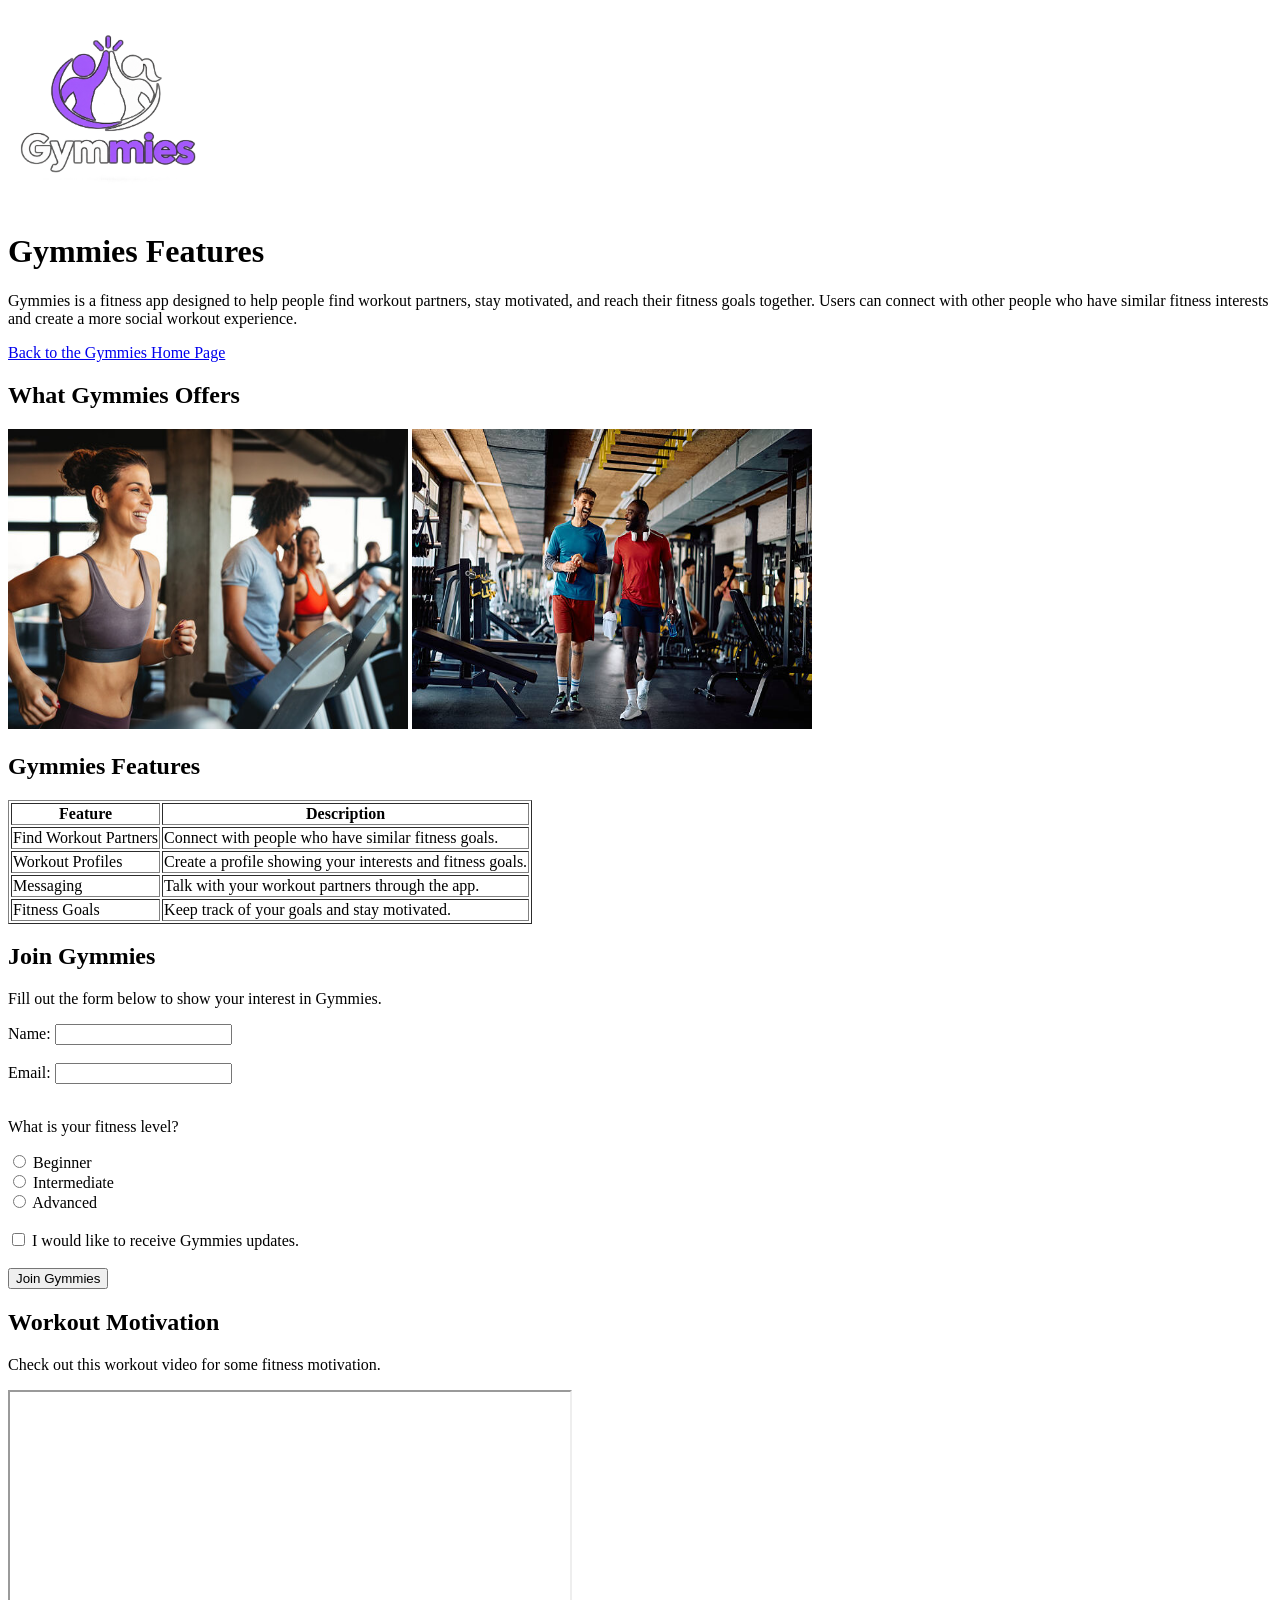
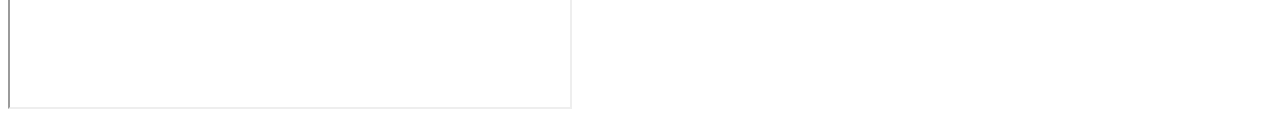
==== product_site/features.html @ 604368fb "m" ====
<!DOCTYPE html>
<html>

<head>
    <title>Gymmies Features</title>
</head>

<body>
    <header>
        <img src="images/gymmies-logo.png"
             alt="Gymmies logo"
             width="200"
             height="200">
    </header>

    <h1>Gymmies Features</h1>

    <p>
        Gymmies is a fitness app designed to help people find workout partners,
        stay motivated, and reach their fitness goals together. Users can connect
        with other people who have similar fitness interests and create a more
        social workout experience.
    </p>
    <p>
        <a href="homepage.html">Back to the Gymmies Home Page</a>
    </p>

    <h2>What Gymmies Offers</h2>

    <img src="images/gym-workout.jpg"
         alt="People working out together at a gym"
         width="400"
         height="300">

    <img src="images/workout-partners.jpg"
         alt="Two workout partners exercising together"
         width="400"
         height="300">


    <h2>Gymmies Features</h2>

    <table border="1">
        <tr>
            <th>Feature</th>
            <th>Description</th>
        </tr>

        <tr>
            <td>Find Workout Partners</td>
            <td>Connect with people who have similar fitness goals.</td>
        </tr>

        <tr>
            <td>Workout Profiles</td>
            <td>Create a profile showing your interests and fitness goals.</td>
        </tr>

        <tr>
            <td>Messaging</td>
            <td>Talk with your workout partners through the app.</td>
        </tr>

        <tr>
            <td>Fitness Goals</td>
            <td>Keep track of your goals and stay motivated.</td>
        </tr>
    </table>

    <h2>Join Gymmies</h2>

    <p>
        Fill out the form below to show your interest in Gymmies.
    </p>

    <form>

        <label for="name">Name:</label>
        <input type="text"
               id="name"
               name="name"
               required
               maxlength="50">

        <br><br>

        <label for="email">Email:</label>
        <input type="email"
               id="email"
               name="email"
               required>

        <br><br>

        <p>What is your fitness level?</p>

        <input type="radio"
               id="beginner"
               name="fitness"
               value="beginner"
               required>

        <label for="beginner">Beginner</label>

        <br>

        <input type="radio"
               id="intermediate"
               name="fitness"
               value="intermediate">

        <label for="intermediate">Intermediate</label>

        <br>

        <input type="radio"
               id="advanced"
               name="fitness"
               value="advanced">

        <label for="advanced">Advanced</label>

        <br><br>

        <input type="checkbox"
               id="updates"
               name="updates">

        <label for="updates">
            I would like to receive Gymmies updates.
        </label>

        <br><br>

        <input type="submit" value="Join Gymmies">

    </form>

    <h2>Workout Motivation</h2>

    <p>
        Check out this workout video for some fitness motivation.
    </p>

    <iframe width="560"
            height="315"
            src="https://www.youtube.com/embed/XWxKXpwwvz8"
            title="Workout motivation video"
            allowfullscreen>
    </iframe>

</body>

</html>
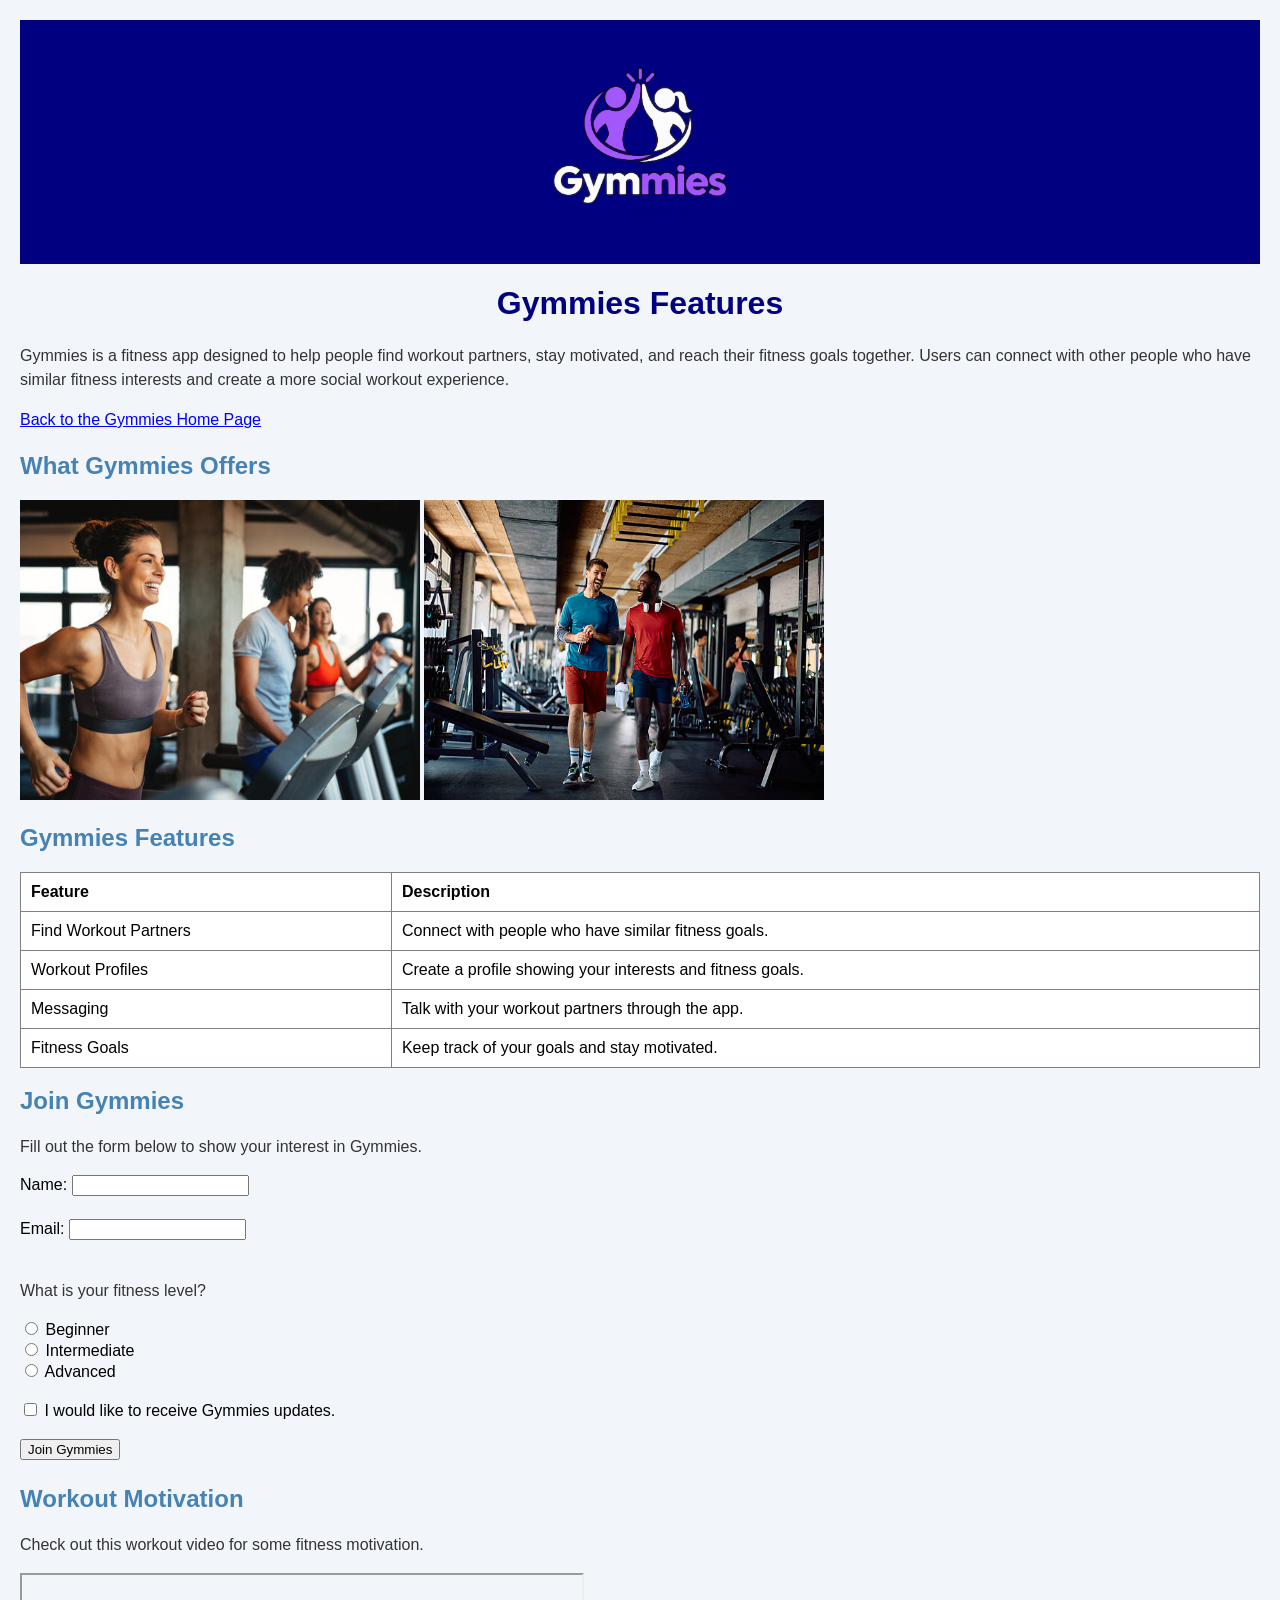
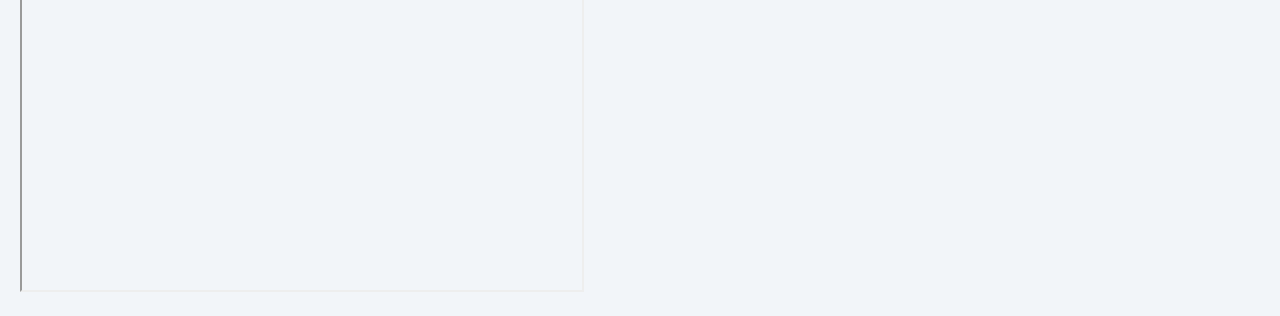
==== commit d4933d27: "w" ====
--- a/product_site/features.html
+++ b/product_site/features.html
@@ -3,6 +3,7 @@
 
 <head>
     <title>Gymmies Features</title>
+    <link rel="stylesheet" href="css/style.css">
 </head>
 
 <body>
--- a/product_site/css/style.css
+++ b/product_site/css/style.css
@@ -0,0 +1,102 @@
+/* Page background and font */
+body {
+    background-color: #f2f5f9;
+    font-family: Arial, Helvetica, sans-serif;
+    margin: 20px;
+}
+
+/* Main headings */
+h1 {
+    color: navy;
+    text-align: center;
+}
+
+/* Other headings */
+h2 {
+    color: steelblue;
+}
+
+/* Paragraphs */
+p {
+    color: #333333;
+    font-size: 16px;
+    line-height: 1.5;
+}
+
+/* About page header */
+header {
+    background-color: navy;
+    padding: 20px;
+    text-align: center;
+}
+
+/* Header text */
+header h1,
+header p {
+    color: white;
+}
+
+/* About page feature sections */
+.feature {
+    background-color: white;
+    padding: 15px;
+    margin: 15px 0;
+}
+
+/* About page main title */
+#main-title {
+    color: white;
+}
+
+/* Images */
+img {
+    max-width: 100%;
+}
+
+/* Table */
+table {
+    background-color: white;
+    border-collapse: collapse;
+    width: 100%;
+}
+
+th,
+td {
+    padding: 10px;
+    text-align: left;
+}
+
+/* Form */
+input {
+    margin-bottom: 5px;
+}
+
+/* Links */
+a:link {
+    color: blue;
+}
+
+a:visited {
+    color: purple;
+}
+
+a:hover {
+    color: red;
+}
+
+/* Navigation */
+nav {
+    background-color: white;
+    padding: 15px;
+}
+
+/* Footer */
+footer {
+    background-color: navy;
+    padding: 10px;
+    text-align: center;
+}
+
+footer p {
+    color: white;
+}
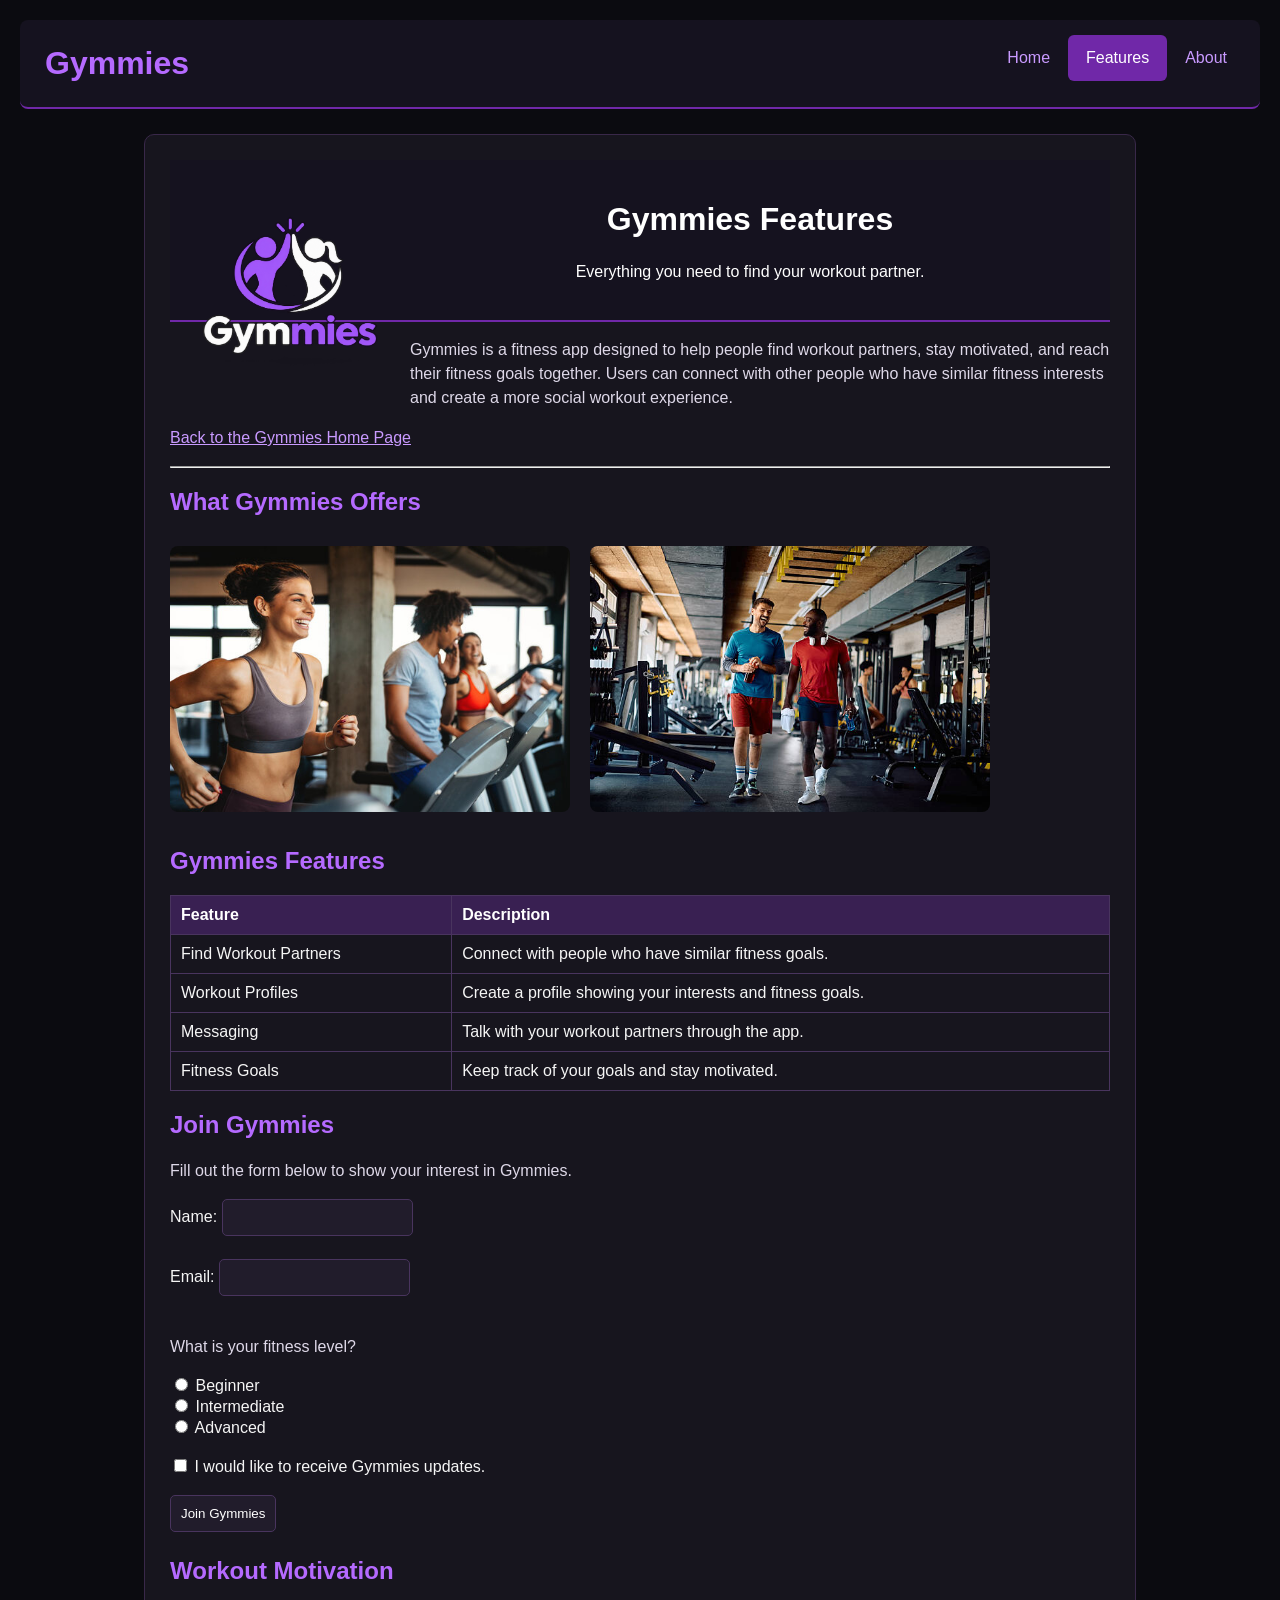
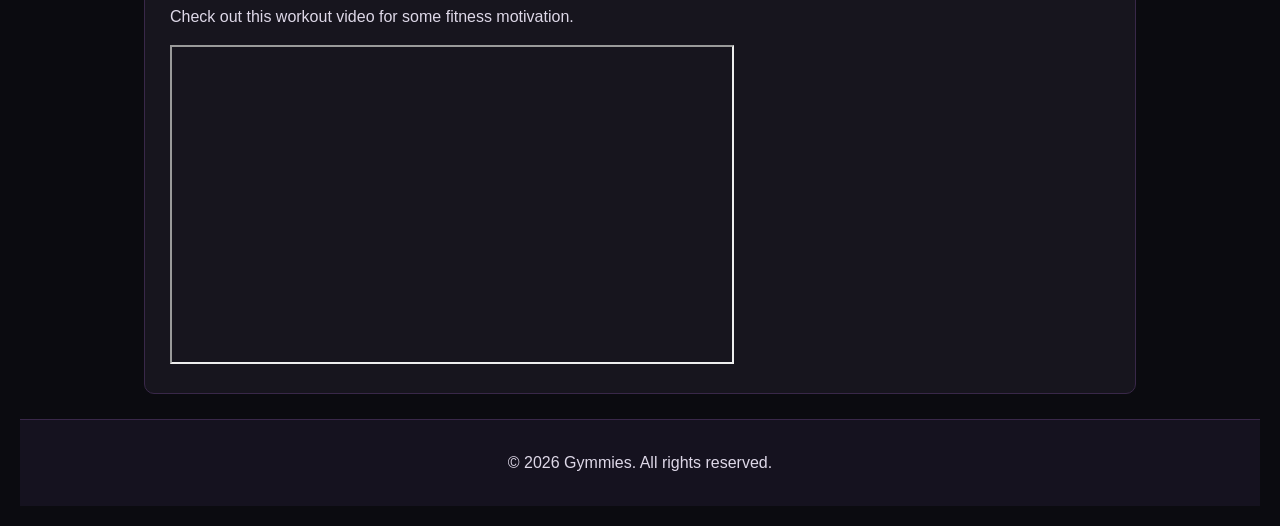
==== commit 23b46e9a: "m" ====
--- a/product_site/features.html
+++ b/product_site/features.html
@@ -1,155 +1,186 @@
 <!DOCTYPE html>
-<html>
+<html lang="en">
 
 <head>
+    <meta charset="UTF-8">
+    <meta name="viewport" content="width=device-width, initial-scale=1.0">
     <title>Gymmies Features</title>
     <link rel="stylesheet" href="css/style.css">
 </head>
 
 <body>
-    <header>
-        <img src="images/gymmies-logo.png"
-             alt="Gymmies logo"
-             width="200"
-             height="200">
-    </header>
 
-    <h1>Gymmies Features</h1>
+    <!-- Header and navigation -->
+    <div class="header">
+        <h1>Gymmies</h1>
 
-    <p>
-        Gymmies is a fitness app designed to help people find workout partners,
-        stay motivated, and reach their fitness goals together. Users can connect
-        with other people who have similar fitness interests and create a more
-        social workout experience.
-    </p>
-    <p>
-        <a href="homepage.html">Back to the Gymmies Home Page</a>
-    </p>
+        <a href="about.html">About</a>
+        <a href="features.html" class="active">Features</a>
+        <a href="homepage.html">Home</a>
+    </div>
 
-    <h2>What Gymmies Offers</h2>
+    <!-- Main content -->
+    <div class="content">
 
-    <img src="images/gym-workout.jpg"
-         alt="People working out together at a gym"
-         width="400"
-         height="300">
+        <header>
+            <img src="images/gymmies-logo.png"
+                 alt="Gymmies logo"
+                 width="200"
+                 height="200">
 
-    <img src="images/workout-partners.jpg"
-         alt="Two workout partners exercising together"
-         width="400"
-         height="300">
+            <h1>Gymmies Features</h1>
+            <p>Everything you need to find your workout partner.</p>
+        </header>
 
+        <main>
 
-    <h2>Gymmies Features</h2>
+            <p>
+                Gymmies is a fitness app designed to help people find workout partners,
+                stay motivated, and reach their fitness goals together. Users can connect
+                with other people who have similar fitness interests and create a more
+                social workout experience.
+            </p>
 
-    <table border="1">
-        <tr>
-            <th>Feature</th>
-            <th>Description</th>
-        </tr>
+            <p>
+                <a href="homepage.html">Back to the Gymmies Home Page</a>
+            </p>
 
-        <tr>
-            <td>Find Workout Partners</td>
-            <td>Connect with people who have similar fitness goals.</td>
-        </tr>
+            <hr>
 
-        <tr>
-            <td>Workout Profiles</td>
-            <td>Create a profile showing your interests and fitness goals.</td>
-        </tr>
+            <h2>What Gymmies Offers</h2>
 
-        <tr>
-            <td>Messaging</td>
-            <td>Talk with your workout partners through the app.</td>
-        </tr>
+            <img src="images/gym-workout.jpg"
+                 alt="People working out together at a gym"
+                 width="400"
+                 height="300">
 
-        <tr>
-            <td>Fitness Goals</td>
-            <td>Keep track of your goals and stay motivated.</td>
-        </tr>
-    </table>
+            <img src="images/workout-partners.jpg"
+                 alt="Two workout partners exercising together"
+                 width="400"
+                 height="300">
 
-    <h2>Join Gymmies</h2>
+            <div style="clear: both;"></div>
 
-    <p>
-        Fill out the form below to show your interest in Gymmies.
-    </p>
+            <h2>Gymmies Features</h2>
 
-    <form>
+            <table>
+                <tr>
+                    <th>Feature</th>
+                    <th>Description</th>
+                </tr>
 
-        <label for="name">Name:</label>
-        <input type="text"
-               id="name"
-               name="name"
-               required
-               maxlength="50">
+                <tr>
+                    <td>Find Workout Partners</td>
+                    <td>Connect with people who have similar fitness goals.</td>
+                </tr>
 
-        <br><br>
+                <tr>
+                    <td>Workout Profiles</td>
+                    <td>Create a profile showing your interests and fitness goals.</td>
+                </tr>
 
-        <label for="email">Email:</label>
-        <input type="email"
-               id="email"
-               name="email"
-               required>
+                <tr>
+                    <td>Messaging</td>
+                    <td>Talk with your workout partners through the app.</td>
+                </tr>
 
-        <br><br>
+                <tr>
+                    <td>Fitness Goals</td>
+                    <td>Keep track of your goals and stay motivated.</td>
+                </tr>
+            </table>
 
-        <p>What is your fitness level?</p>
+            <h2>Join Gymmies</h2>
 
-        <input type="radio"
-               id="beginner"
-               name="fitness"
-               value="beginner"
-               required>
+            <p>
+                Fill out the form below to show your interest in Gymmies.
+            </p>
 
-        <label for="beginner">Beginner</label>
+            <form>
 
-        <br>
+                <label for="name">Name:</label>
+                <input type="text"
+                       id="name"
+                       name="name"
+                       required
+                       maxlength="50">
 
-        <input type="radio"
-               id="intermediate"
-               name="fitness"
-               value="intermediate">
+                <br><br>
 
-        <label for="intermediate">Intermediate</label>
+                <label for="email">Email:</label>
+                <input type="email"
+                       id="email"
+                       name="email"
+                       required>
 
-        <br>
+                <br><br>
 
-        <input type="radio"
-               id="advanced"
-               name="fitness"
-               value="advanced">
+                <p>What is your fitness level?</p>
 
-        <label for="advanced">Advanced</label>
+                <input type="radio"
+                       id="beginner"
+                       name="fitness"
+                       value="beginner"
+                       required>
 
-        <br><br>
+                <label for="beginner">Beginner</label>
 
-        <input type="checkbox"
-               id="updates"
-               name="updates">
+                <br>
 
-        <label for="updates">
-            I would like to receive Gymmies updates.
-        </label>
+                <input type="radio"
+                       id="intermediate"
+                       name="fitness"
+                       value="intermediate">
 
-        <br><br>
+                <label for="intermediate">Intermediate</label>
 
-        <input type="submit" value="Join Gymmies">
+                <br>
 
-    </form>
+                <input type="radio"
+                       id="advanced"
+                       name="fitness"
+                       value="advanced">
 
-    <h2>Workout Motivation</h2>
+                <label for="advanced">Advanced</label>
 
-    <p>
-        Check out this workout video for some fitness motivation.
-    </p>
+                <br><br>
 
-    <iframe width="560"
-            height="315"
-            src="https://www.youtube.com/embed/XWxKXpwwvz8"
-            title="Workout motivation video"
-            allowfullscreen>
-    </iframe>
+                <input type="checkbox"
+                       id="updates"
+                       name="updates">
+
+                <label for="updates">
+                    I would like to receive Gymmies updates.
+                </label>
+
+                <br><br>
+
+                <input type="submit" value="Join Gymmies">
+
+            </form>
+
+            <h2>Workout Motivation</h2>
+
+            <p>
+                Check out this workout video for some fitness motivation.
+            </p>
+
+            <iframe width="560"
+                    height="315"
+                    src="https://www.youtube.com/embed/XWxKXpwwvz8"
+                    title="Workout motivation video"
+                    allowfullscreen>
+            </iframe>
+
+        </main>
+
+    </div>
+
+    <!-- Footer -->
+    <footer>
+        <p>&copy; 2026 Gymmies. All rights reserved.</p>
+    </footer>
 
 </body>
 
-</html>
+</html>
--- a/product_site/css/style.css
+++ b/product_site/css/style.css
@@ -1,61 +1,142 @@
-/* Page background and font */
+/* page background and font */
 body {
-    background-color: #f2f5f9;
+    background-color: #0b0b10;
     font-family: Arial, Helvetica, sans-serif;
     margin: 20px;
-}
-
-/* Main headings */
+    color: #f5f5f5;
+}
+
+/* gymmies logo */
+.logo {
+    float: left;
+    width: 60px;
+    height: 60px;
+    object-fit: contain;
+    margin: 0 15px 0 0;
+}
+
+/* Header title */
+.header h1 {
+    float: left;
+    color: #b56aff;
+    margin: 10px 20px 10px 0;
+}
+
+/* main headings */
 h1 {
-    color: navy;
+    color: #b56aff;
     text-align: center;
 }
 
-/* Other headings */
+/* other headings */
 h2 {
-    color: steelblue;
-}
-
-/* Paragraphs */
+    color: #b56aff;
+}
+
+/* paragraphs */
 p {
-    color: #333333;
+    color: #ded8e8;
     font-size: 16px;
     line-height: 1.5;
 }
 
-/* About page header */
+/* header */
+.header {
+    overflow: hidden;
+    background-color: #15121f;
+    padding: 15px;
+    border-bottom: 2px solid #7028a8;
+    border-radius: 8px;
+}
+
+/* header logo */
+.header h1 {
+    float: left;
+    color: #b56aff;
+    margin: 10px;
+}
+
+/* header navigation links */
+.header a {
+    float: right;
+    color: #eee5f7;
+    text-decoration: none;
+    font-size: 16px;
+    padding: 14px 18px;
+    border-radius: 6px;
+}
+
+/* navigation hover effect */
+.header a:hover {
+    background-color: #392052;
+    color: white;
+}
+
+/* navigation click effect */
+.header a:active {
+    background-color: #9145cc;
+    color: white;
+}
+
+/* active/current page link */
+.header a.active {
+    background-color: #7028a8;
+    color: white;
+}
+
+/* main content box */
+.content {
+    float: left;
+    width: 80%;
+    box-sizing: border-box;
+    margin: 25px 10%;
+    padding: 25px;
+    background-color: #17151e;
+    border: 1px solid #392849;
+    border-radius: 10px;
+}
+
+/* about page header */
 header {
-    background-color: navy;
+    background-color: #15121f;
     padding: 20px;
     text-align: center;
-}
-
-/* Header text */
+    border-bottom: 2px solid #7028a8;
+}
+
+/* header text */
 header h1,
 header p {
     color: white;
 }
 
-/* About page feature sections */
+/* about page feature sections */
 .feature {
-    background-color: white;
+    background-color: #211c2b;
     padding: 15px;
     margin: 15px 0;
-}
-
-/* About page main title */
+    border: 1px solid #392849;
+    border-radius: 8px;
+}
+
+/* about page main title */
 #main-title {
-    color: white;
-}
-
-/* Images */
+    color: #b56aff;
+}
+
+/* images */
 img {
+    float: left;
     max-width: 100%;
-}
-
-/* Table */
+    height: auto;
+    margin: 10px 20px 15px 0;
+    border-radius: 8px;
+}
+
+/* table */
 table {
-    background-color: white;
+    background-color: #17151e;
+    color: #f5f5f5;
     border-collapse: collapse;
     width: 100%;
 }
@@ -64,39 +145,130 @@
 td {
     padding: 10px;
     text-align: left;
-}
-
-/* Form */
-input {
+    border: 1px solid #49345e;
+}
+
+th {
+    background-color: #392052;
+    color: white;
+}
+
+/* form */
+input,
+textarea,
+select {
     margin-bottom: 5px;
-}
-
-/* Links */
+    padding: 10px;
+    background-color: #211c2b;
+    color: white;
+    border: 1px solid #49345e;
+    border-radius: 5px;
+    max-width: 100%;
+    box-sizing: border-box;
+}
+
+/* form focus */
+input:focus,
+textarea:focus,
+select:focus {
+    outline: 2px solid #9145cc;
+}
+
+/* buttons */
+button {
+    background-color: #7028a8;
+    color: white;
+    padding: 12px 20px;
+    border: none;
+    border-radius: 6px;
+    cursor: pointer;
+}
+
+button:hover {
+    background-color: #9145cc;
+}
+
+/* links */
 a:link {
-    color: blue;
+    color: #c99aff;
 }
 
 a:visited {
-    color: purple;
+    color: #b58bd9;
 }
 
 a:hover {
-    color: red;
-}
-
-/* Navigation */
+    color: #e0c5ff;
+}
+
+/* navigation */
 nav {
-    background-color: white;
-    padding: 15px;
-}
-
-/* Footer */
+    background-color: #15121f;
+    padding: 15px;
+    border-radius: 8px;
+}
+
+/* footer */
 footer {
-    background-color: navy;
-    padding: 10px;
+    clear: both;
+    background-color: #15121f;
+    padding: 15px;
     text-align: center;
+    border-top: 1px solid #392849;
 }
 
 footer p {
-    color: white;
+    color: #ded8e8;
+}
+
+/* design for phones */
+@media screen and (max-width: 600px) {
+    /* header links become vertical */
+    .header a {
+        float: none;
+        display: block;
+        text-align: left;
+    }
+
+    /* center the logo */
+    .header h1 {
+        float: none;
+        text-align: center;
+    }
+
+    /* main content fills the screen */
+    .content {
+        float: none;
+        width: 100%;
+        margin: 15px 0;
+        padding: 20px;
+        font-size: 18px;
+    }
+
+    /* images fit the screen */
+    img {
+        float: none;
+        display: block;
+        max-width: 100%;
+        height: auto;
+        margin: 15px auto;
+    }
+
+    /* tables fit smaller screens */
+    table {
+        font-size: 14px;
+    }
+
+        .logo {
+        float: none;
+        display: block;
+        width: 70px;
+        height: 70px;
+        margin: 0 auto;
+    }
+
+    .header h1 {
+        float: none;
+        text-align: center;
+    }
 }
